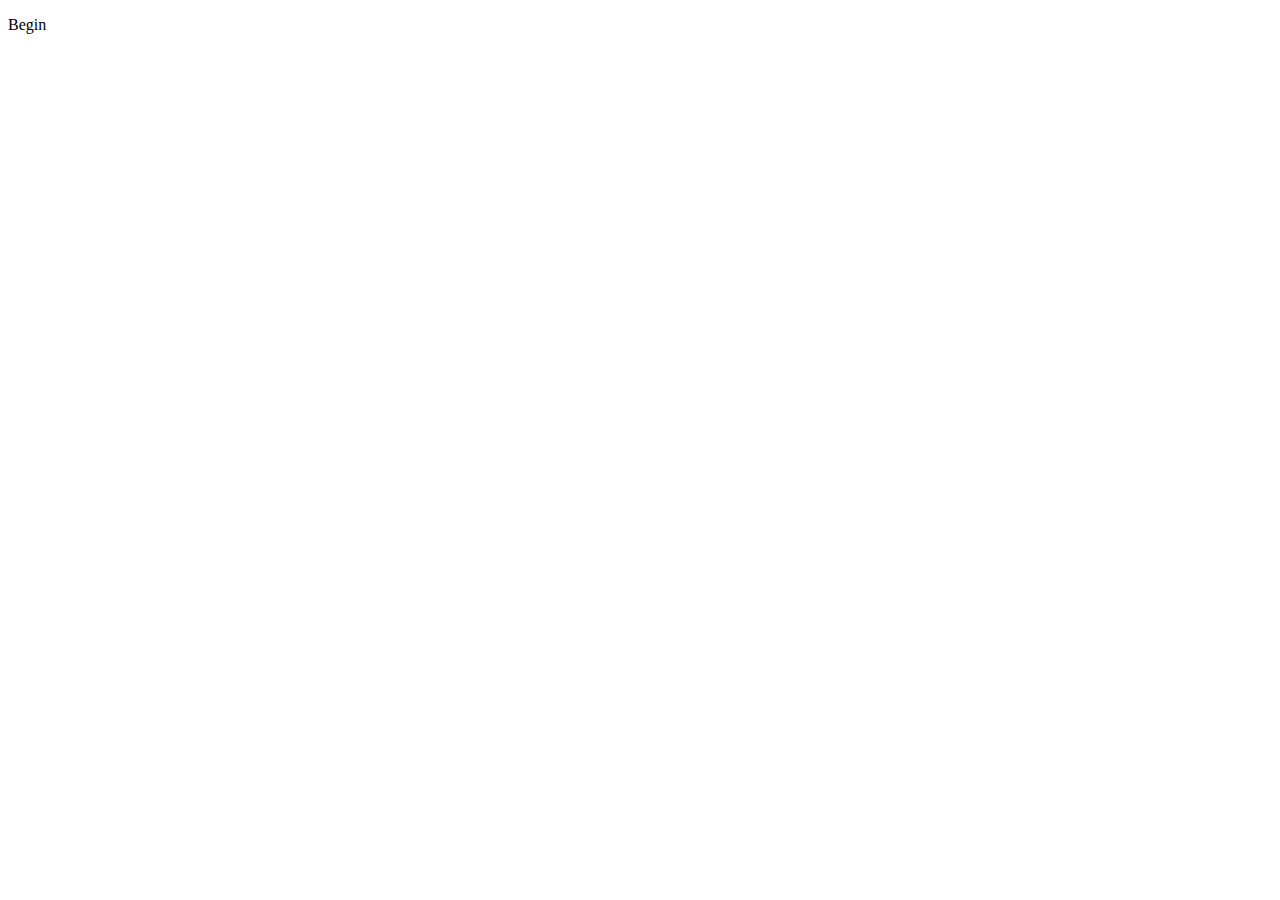
==== index.html @ 40f0aad4 "Create index.html" ====
<!DOCTYPE html>
<html lang="en">
  <head>
    <meta charset="utf-8">
    <title>Jace Gummersall</title>
    <link rel="stylesheet" media="screen" href="style.css">
    <meta name="viewport" content="width=device-width, initial-scale=1.0">
    <meta name="author" content="Jace Gummersall">
  </head>
  <body>
	  <header>
    <p>Begin</p>
	  </header>
	  <footer>
	  </footer>
	  <aside>
	  </aside>
  </body>
</html>
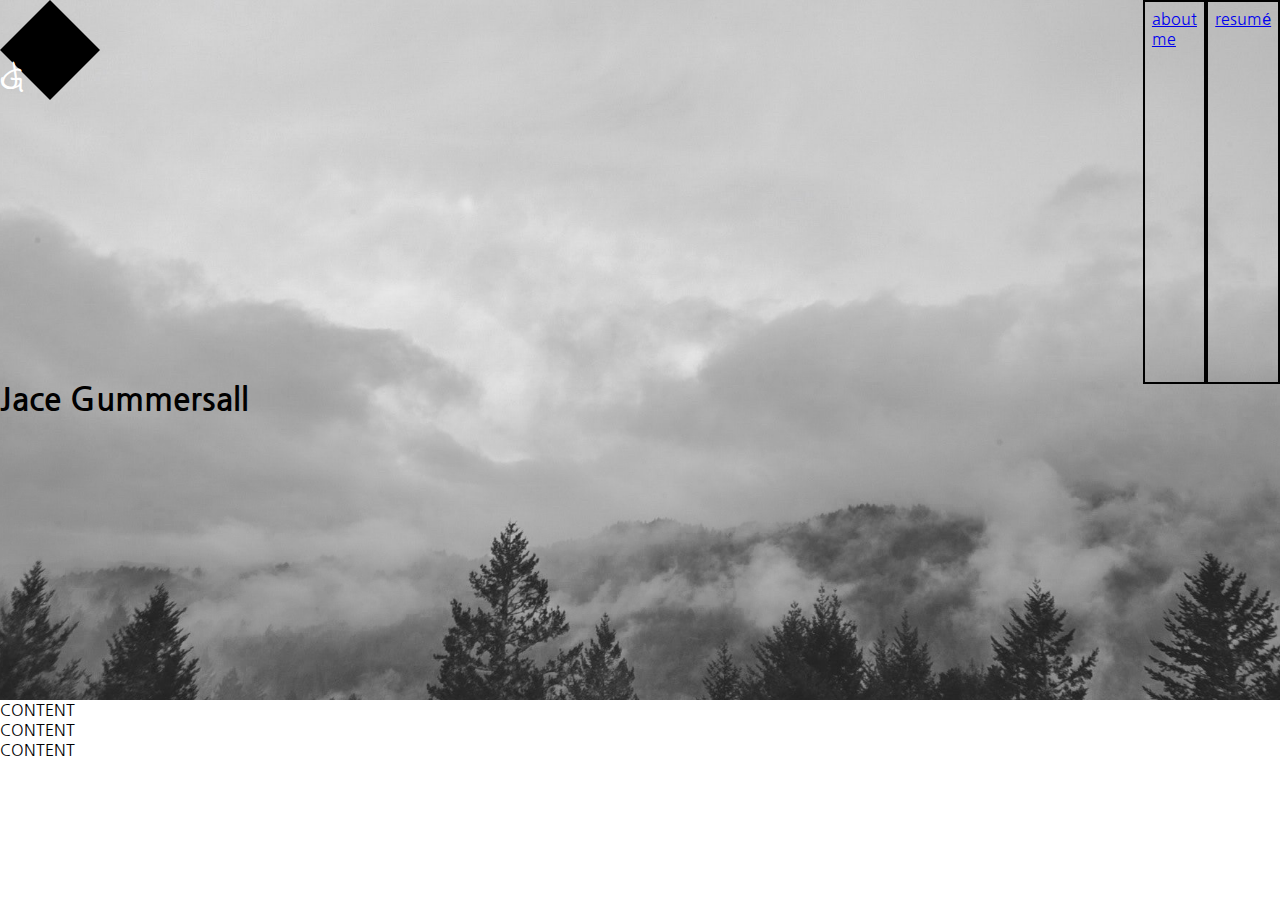
==== commit ce5c86c1: "Add files via upload" ====
--- a/index.html
+++ b/index.html
@@ -1,3 +1,4 @@
+
 <!DOCTYPE html>
 <html lang="en">
   <head>
@@ -8,12 +9,26 @@
     <meta name="author" content="Jace Gummersall">
   </head>
   <body>
-	  <header>
-    <p>Begin</p>
-	  </header>
-	  <footer>
-	  </footer>
-	  <aside>
-	  </aside>
+    <section class="header">
+    <nav>
+      <section class="logo">
+        <p class="letter j">J</p>
+        <p class="letter g">G</p>
+      </section>
+      <ul>
+        <a href="#"><li>about me</li></a>
+        <a href="#"><li>resumé</li></a>
+      </ul>
+    </nav>
+    <section>
+      <h1>Jace Gummersall</h1>
+    </section>
+  </section>
+  
+    <p>CONTENT</p>
+    <p>CONTENT</p>
+    <p>CONTENT</p>
   </body>
+  <footer>
+  </footer>
 </html>
--- a/style.css
+++ b/style.css
@@ -0,0 +1,71 @@
+@import url("https://fonts.googleapis.com/css?family=Indie+Flower|Nanum+Gothic");
+* {
+  margin: 0;
+  padding: 0;
+  box-sizing: border-box; }
+
+html {
+  font-family: 'Nanum Gothic', sans-serif; }
+
+.header {
+  display: flex;
+  flex-flow: wrap;
+  background: url("images/landing-page-bkgrd.jpg") no-repeat center center fixed;
+  -webkit-background-size: cover;
+  -moz-background-size: cover;
+  -o-background-size: cover;
+  background-size: cover;
+  overflow: hidden;
+  color: black;
+  height: 700px;
+  width: 100%; }
+
+nav {
+  display: flex;
+  justify-content: space-between;
+  width: 100%; }
+  nav ul {
+    display: flex;
+    justify-content: space-around;
+    list-style-type: none; }
+    nav ul a {
+      padding: 5%;
+      border: solid 2px black; }
+
+.logo {
+  width: 0;
+  height: 0;
+  border: 50px solid transparent;
+  border-top-color: white;
+  border-bottom-color: black;
+  position: relative;
+  top: -50px;
+  z-index: 0; }
+  .logo:before {
+    content: '';
+    position: absolute;
+    left: -50px;
+    top: 50px;
+    width: 0;
+    height: 0;
+    border: 50px solid transparent;
+    border-top-color: black;
+    z-index: -1; }
+
+.letter {
+  font-size: 2.5em;
+  color: white;
+  z-index: 100;
+  font-family: 'Indie Flower', cursive; }
+
+.j {
+  position: absolute;
+  left: -50px;
+  top: 50px; }
+
+.g {
+  position: absolute;
+  left: -50px;
+  top: 50px; }
+
+/*# sourceMappingURL=style.css.map */
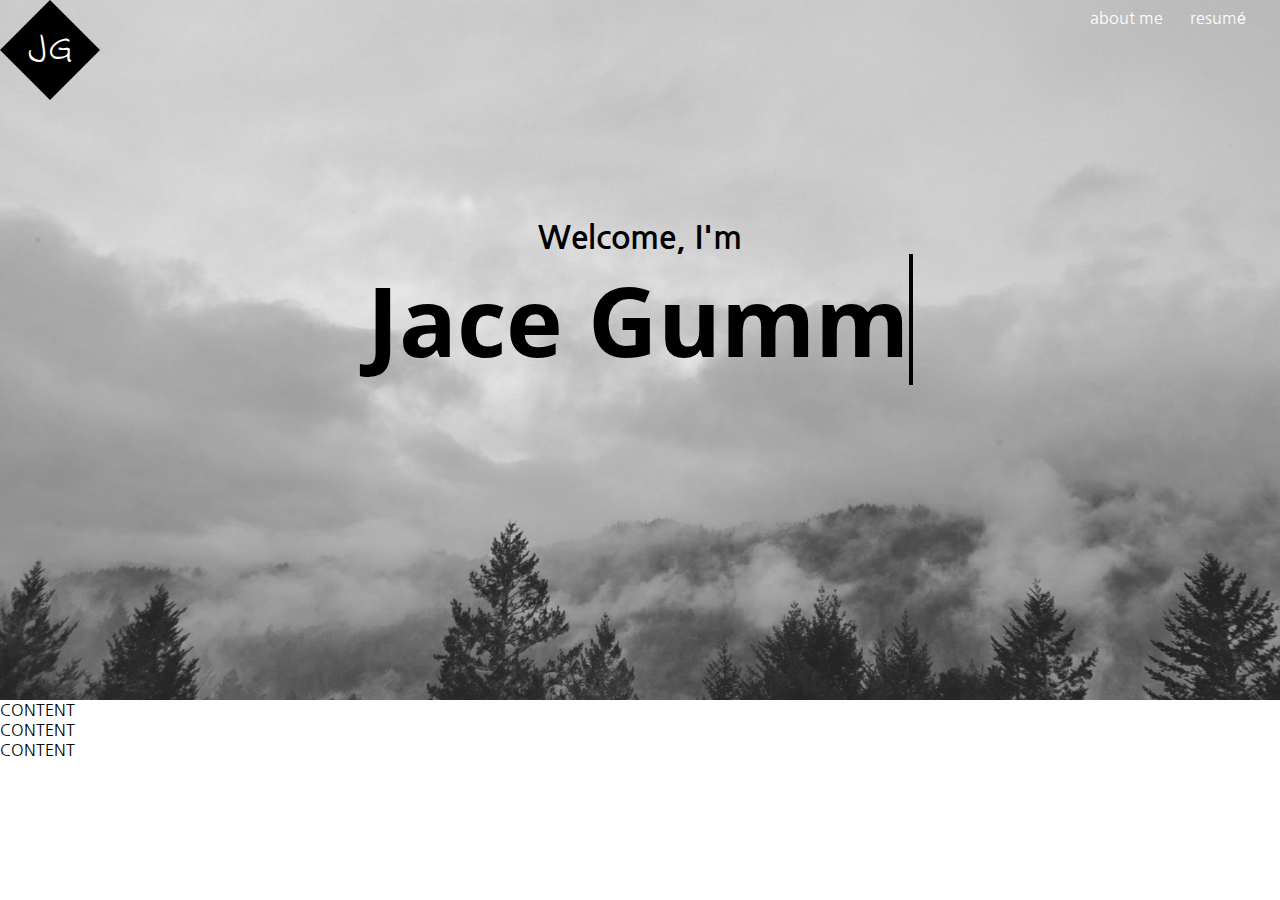
==== commit 0b2ce22c: "Add files via upload" ====
--- a/index.html
+++ b/index.html
@@ -4,6 +4,7 @@
   <head>
     <meta charset="utf-8">
     <title>Jace Gummersall</title>
+    <script type="text/javascript" src="script.js"></script>
     <link rel="stylesheet" media="screen" href="style.css">
     <meta name="viewport" content="width=device-width, initial-scale=1.0">
     <meta name="author" content="Jace Gummersall">
@@ -20,9 +21,11 @@
         <a href="#"><li>resumé</li></a>
       </ul>
     </nav>
-    <section>
+    <section class="name">
+      <h3>Welcome, I'm</h3> 
       <h1>Jace Gummersall</h1>
     </section>
+
   </section>
   
     <p>CONTENT</p>
--- a/style.css
+++ b/style.css
@@ -1,4 +1,4 @@
-@import url("https://fonts.googleapis.com/css?family=Indie+Flower|Nanum+Gothic");
+@import url("https://fonts.googleapis.com/css?family=Indie+Flower|Nanum+Gothic|Open+Sans+Condensed:300");
 * {
   margin: 0;
   padding: 0;
@@ -23,14 +23,18 @@
 nav {
   display: flex;
   justify-content: space-between;
-  width: 100%; }
+  align-items: center;
+  width: 100%;
+  height: 5%; }
   nav ul {
     display: flex;
     justify-content: space-around;
     list-style-type: none; }
     nav ul a {
       padding: 5%;
-      border: solid 2px black; }
+      text-decoration: none;
+      width: 100px;
+      color: white; }
 
 .logo {
   width: 0;
@@ -39,7 +43,7 @@
   border-top-color: white;
   border-bottom-color: black;
   position: relative;
-  top: -50px;
+  top: -50%;
   z-index: 0; }
   .logo:before {
     content: '';
@@ -60,12 +64,41 @@
 
 .j {
   position: absolute;
-  left: -50px;
-  top: 50px; }
+  left: -22px;
+  top: 23px; }
 
 .g {
   position: absolute;
-  left: -50px;
-  top: 50px; }
+  left: -2px;
+  top: 20px; }
+
+.name {
+  display: flex;
+  flex-wrap: wrap;
+  justify-content: center;
+  width: 100%;
+  align-self: flex-start;
+  margin-top: -10%; }
+  .name h3 {
+    display: flex;
+    justify-content: center;
+    width: 100%;
+    align-self: flex-end;
+    font-size: 2em; }
+  .name h1 {
+    display: flex;
+    justify-content: center;
+    width: 100%;
+    align-self: flex-start;
+    font-size: 6em;
+    font-family: 'Open Sans Condensed', sans-serif; }
+
+h1 span {
+  border-right: .05em solid black;
+  animation: caret 1s steps(1) infinite; }
+
+@keyframes caret {
+  50% {
+    border-color: transparent; } }
 
 /*# sourceMappingURL=style.css.map */
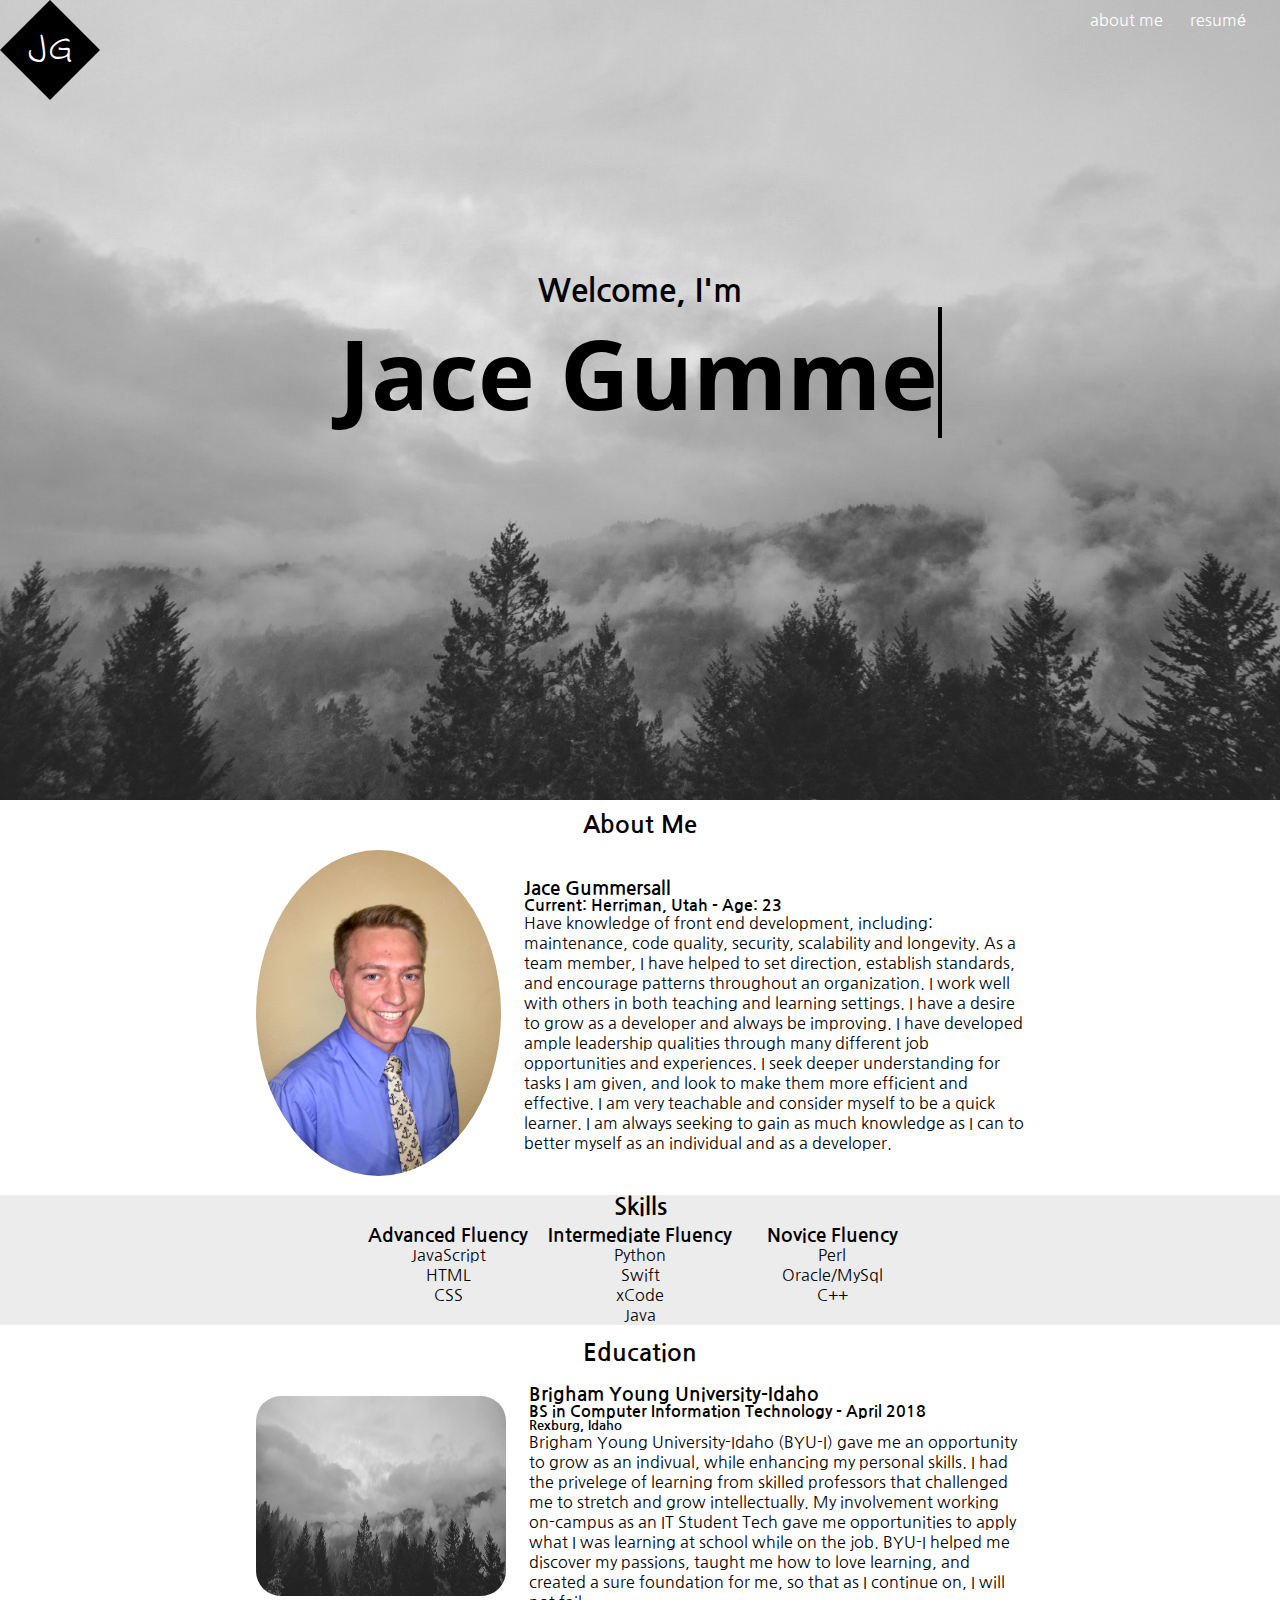
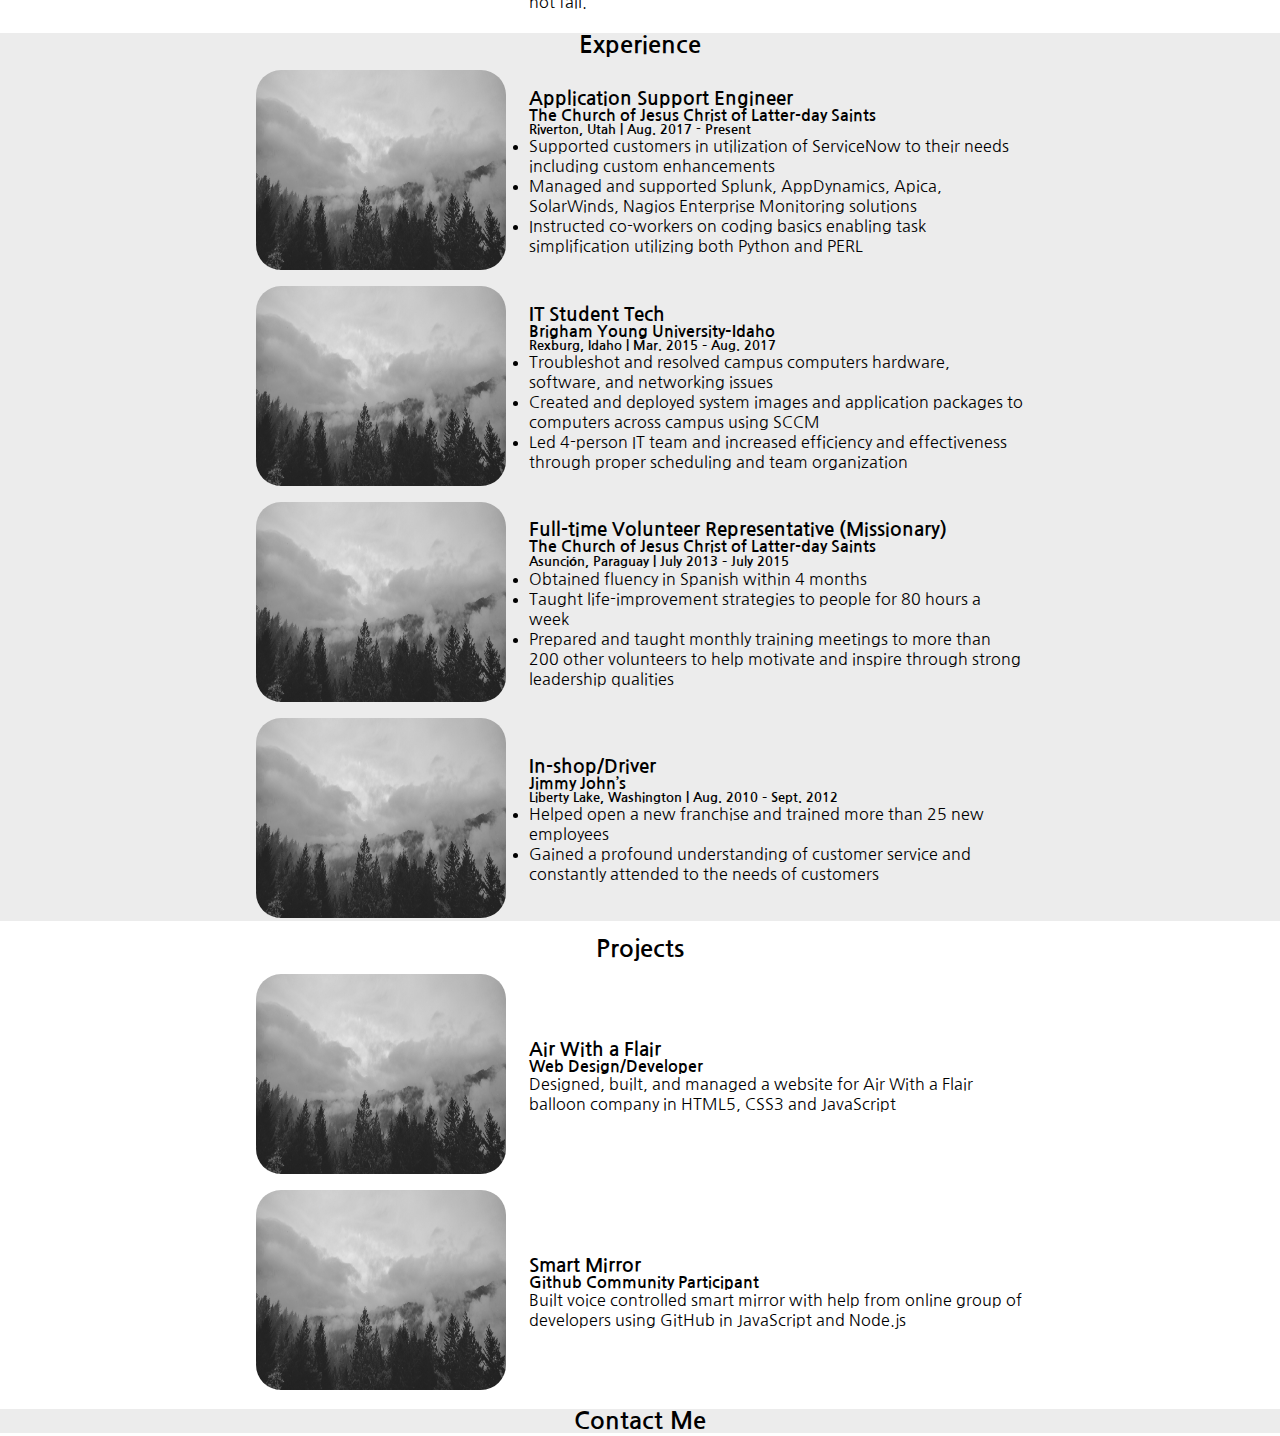
==== commit 2df814ec: "Add files via upload" ====
--- a/index.html
+++ b/index.html
@@ -25,12 +25,136 @@
       <h3>Welcome, I'm</h3> 
       <h1>Jace Gummersall</h1>
     </section>
-
   </section>
-  
-    <p>CONTENT</p>
-    <p>CONTENT</p>
-    <p>CONTENT</p>
+  <section class="body">
+    <section class="about odd">
+      <h2>About Me</h2>
+       <section class="content">
+        <img src="images/self-portrait.jpg" alt="Jace Gummersall" class="self-portrait">
+        <section class="description">
+          <h3>Jace Gummersall</h3>
+          <h4>Current: Herriman, Utah - Age: 23</h4>
+          <p> Have knowledge of front end development, including: maintenance, code quality, security, scalability and longevity. As a team member, I have helped to set direction, establish standards, and encourage patterns throughout an organization. I work well with others in both teaching and learning settings. I have a desire to grow as a developer and always be improving. I have developed ample leadership qualities through many different job opportunities and experiences. I seek deeper understanding for tasks I am given, and look to make them more efficient and effective. I am very teachable and consider myself to be a quick learner. I am always seeking to gain as much knowledge as I can to better myself as an individual and as a developer. </p>
+        </section>
+      </section>
+    </section>
+    <section class="skills even">
+      <h2>Skills</h2>
+      <section class="languages">
+        <ul>
+          <h3>Advanced Fluency</h3>
+          <li>JavaScript</li>
+          <li>HTML</li>
+          <li>CSS</li>
+        </ul>
+        <ul>
+          <h3>Intermediate Fluency</h3>
+          <li>Python</li>
+          <li>Swift</li>
+          <li>xCode</li>
+          <li>Java</li>
+        </ul>
+        <ul>
+          <h3>Novice Fluency</h3>
+          <li>Perl</li>
+          <li>Oracle/MySql</li>
+          <li>C++</li>
+          <li></li>
+          <li></li>
+        </ul>
+      </section>
+    </section>
+    <section class="education odd">
+      <h2>Education</h2>
+      <section class="content">
+        <img src="images/landing-page-bkgrd.jpg" alt="Photo By: Justin Pyper" class="image">
+        <section class="description">
+          <h3>Brigham Young University-Idaho</h3>
+          <h4>BS in Computer Information Technology - April 2018</h4>
+          <h5>Rexburg, Idaho</h5>
+          <p>Brigham Young University-Idaho (BYU-I) gave me an opportunity to grow as an indivual, while enhancing my personal skills. I had the privelege of learning from skilled professors that challenged me to stretch and grow intellectually. My involvement working on-campus as an IT Student Tech gave me opportunities to apply what I was learning at school while on the job. BYU-I helped me discover my passions, taught me how to love learning, and created a sure foundation for me, so that as I continue on, I will not fail.
+          </p>
+        </section>
+      </section>
+    </section>
+    <section class="experience even">
+      <h2>Experience</h2>
+      <section class="content">
+        <img src="images/landing-page-bkgrd.jpg" alt="" class="image">
+        <section class="description">
+          <h3>Application Support Engineer</h3>
+          <h4>The Church of Jesus Christ of Latter-day Saints</h4>
+          <h5>Riverton, Utah | Aug. 2017 - Present</h5>
+          <ul>
+            <li>Supported customers in utilization of ServiceNow to their needs including custom enhancements</li>
+            <li>Managed and supported Splunk, AppDynamics, Apica, SolarWinds, Nagios Enterprise Monitoring solutions</li> 
+            <li>Instructed co-workers on coding basics enabling task simplification utilizing both Python and PERL</li>
+          </ul>
+        </section>
+      </section>
+      <section class="content">
+        <img src="images/landing-page-bkgrd.jpg" alt="" class="image">
+        <section class="description">
+          <h3>IT Student Tech</h3>
+          <h4>Brigham Young University–Idaho</h4>
+          <h5>Rexburg, Idaho | Mar. 2015 – Aug. 2017</h5>
+          <ul>
+            <li>Troubleshot and resolved campus computers hardware, software, and networking issues </li>
+            <li>Created and deployed system images and application packages to computers across campus using SCCM</li> 
+            <li>Led 4-person IT team and increased efficiency and effectiveness through proper scheduling and team organization</li>
+          </ul>
+        </section>
+      </section>
+      <section class="content">
+        <img src="images/landing-page-bkgrd.jpg" alt="" class="image">
+        <section class="description">
+          <h3>Full-time Volunteer Representative (Missionary)</h3>
+          <h4>The Church of Jesus Christ of Latter-day Saints</h4>
+          <h5>Asunción, Paraguay | July 2013 – July 2015</h5>
+          <ul>
+            <li>Obtained fluency in Spanish within 4 months</li>
+            <li>Taught life-improvement strategies to people for 80 hours a week</li> 
+            <li>Prepared and taught monthly training meetings to more than 200 other volunteers to help motivate and inspire through strong leadership qualities</li>
+          </ul>
+        </section>
+      </section>
+      <section class="content">
+        <img src="images/landing-page-bkgrd.jpg" alt="" class="image">
+        <section class="description">
+          <h3>In-shop/Driver</h3>
+          <h4>Jimmy John’s</h4>
+          <h5>Liberty Lake, Washington | Aug. 2010 – Sept. 2012</h5>
+          <ul>
+            <li>Helped open a new franchise and trained more than 25 new employees</li>
+            <li>Gained a profound understanding of customer service and constantly attended to the needs of customers</li>
+          </ul>
+        </section>
+      </section>
+    </section>
+    <section class="projects odd">
+      <h2>Projects</h2>
+       <section class="content">
+        <img src="images/landing-page-bkgrd.jpg" alt="Photo By: Justin Pyper" class="image">
+        <section class="description">
+          <h3>Air With a Flair</h3>
+          <h4>Web Design/Developer</h4>
+          <p>Designed, built, and managed a website for Air With a Flair balloon company in HTML5, CSS3 and JavaScript</p>
+        </section>
+      </section>
+      <section class="content">
+        <img src="images/landing-page-bkgrd.jpg" alt="Photo By: Justin Pyper" class="image">
+        <section class="description">
+          <h3>Smart Mirror</h3>
+          <h4>Github Community Participant</h4>
+          <p>Built voice controlled smart mirror with help from online group of developers using GitHub in JavaScript and Node.js</p>
+        </section>
+      </section>
+    </section>
+    <section class="contact even">
+      <h2>Contact Me</h2>
+      <p></p>
+    </section>
+  </section>
   </body>
   <footer>
   </footer>
--- a/style.css
+++ b/style.css
@@ -1,8 +1,10 @@
 @import url("https://fonts.googleapis.com/css?family=Indie+Flower|Nanum+Gothic|Open+Sans+Condensed:300");
+@keyframes caret {
+  50% {
+    border-color: transparent; } }
 * {
   margin: 0;
-  padding: 0;
-  box-sizing: border-box; }
+  padding: 0; }
 
 html {
   font-family: 'Nanum Gothic', sans-serif; }
@@ -17,7 +19,7 @@
   background-size: cover;
   overflow: hidden;
   color: black;
-  height: 700px;
+  height: 800px;
   width: 100%; }
 
 nav {
@@ -97,8 +99,49 @@
   border-right: .05em solid black;
   animation: caret 1s steps(1) infinite; }
 
-@keyframes caret {
-  50% {
-    border-color: transparent; } }
+.body {
+  display: flex;
+  flex-flow: column wrap;
+  justify-content: center;
+  width: 100%; }
+  .body section {
+    display: flex;
+    flex-flow: column wrap;
+    justify-content: center;
+    margin: 1% 0 .25% 0;
+    width: 100%; }
+    .body section h2 {
+      align-self: center; }
+    .body section .languages {
+      display: flex;
+      flex-flow: row nowrap;
+      width: 100%;
+      margin: .5% 0 0 0; }
+      .body section .languages ul {
+        list-style-type: none;
+        width: 15%;
+        text-align: center; }
+    .body section .content {
+      width: 60%;
+      display: flex;
+      flex-flow: row nowrap;
+      justify-content: space-between;
+      align-self: center; }
+  .body .even {
+    background-color: #ececec; }
+
+.image {
+  height: 200px;
+  width: 250px;
+  border-radius: 25px;
+  margin-right: 3%;
+  align-self: center; }
+
+.self-portrait {
+  height: 326.4px;
+  width: 244.8px;
+  border-radius: 50%;
+  margin-right: 3%;
+  align-self: center; }
 
 /*# sourceMappingURL=style.css.map */
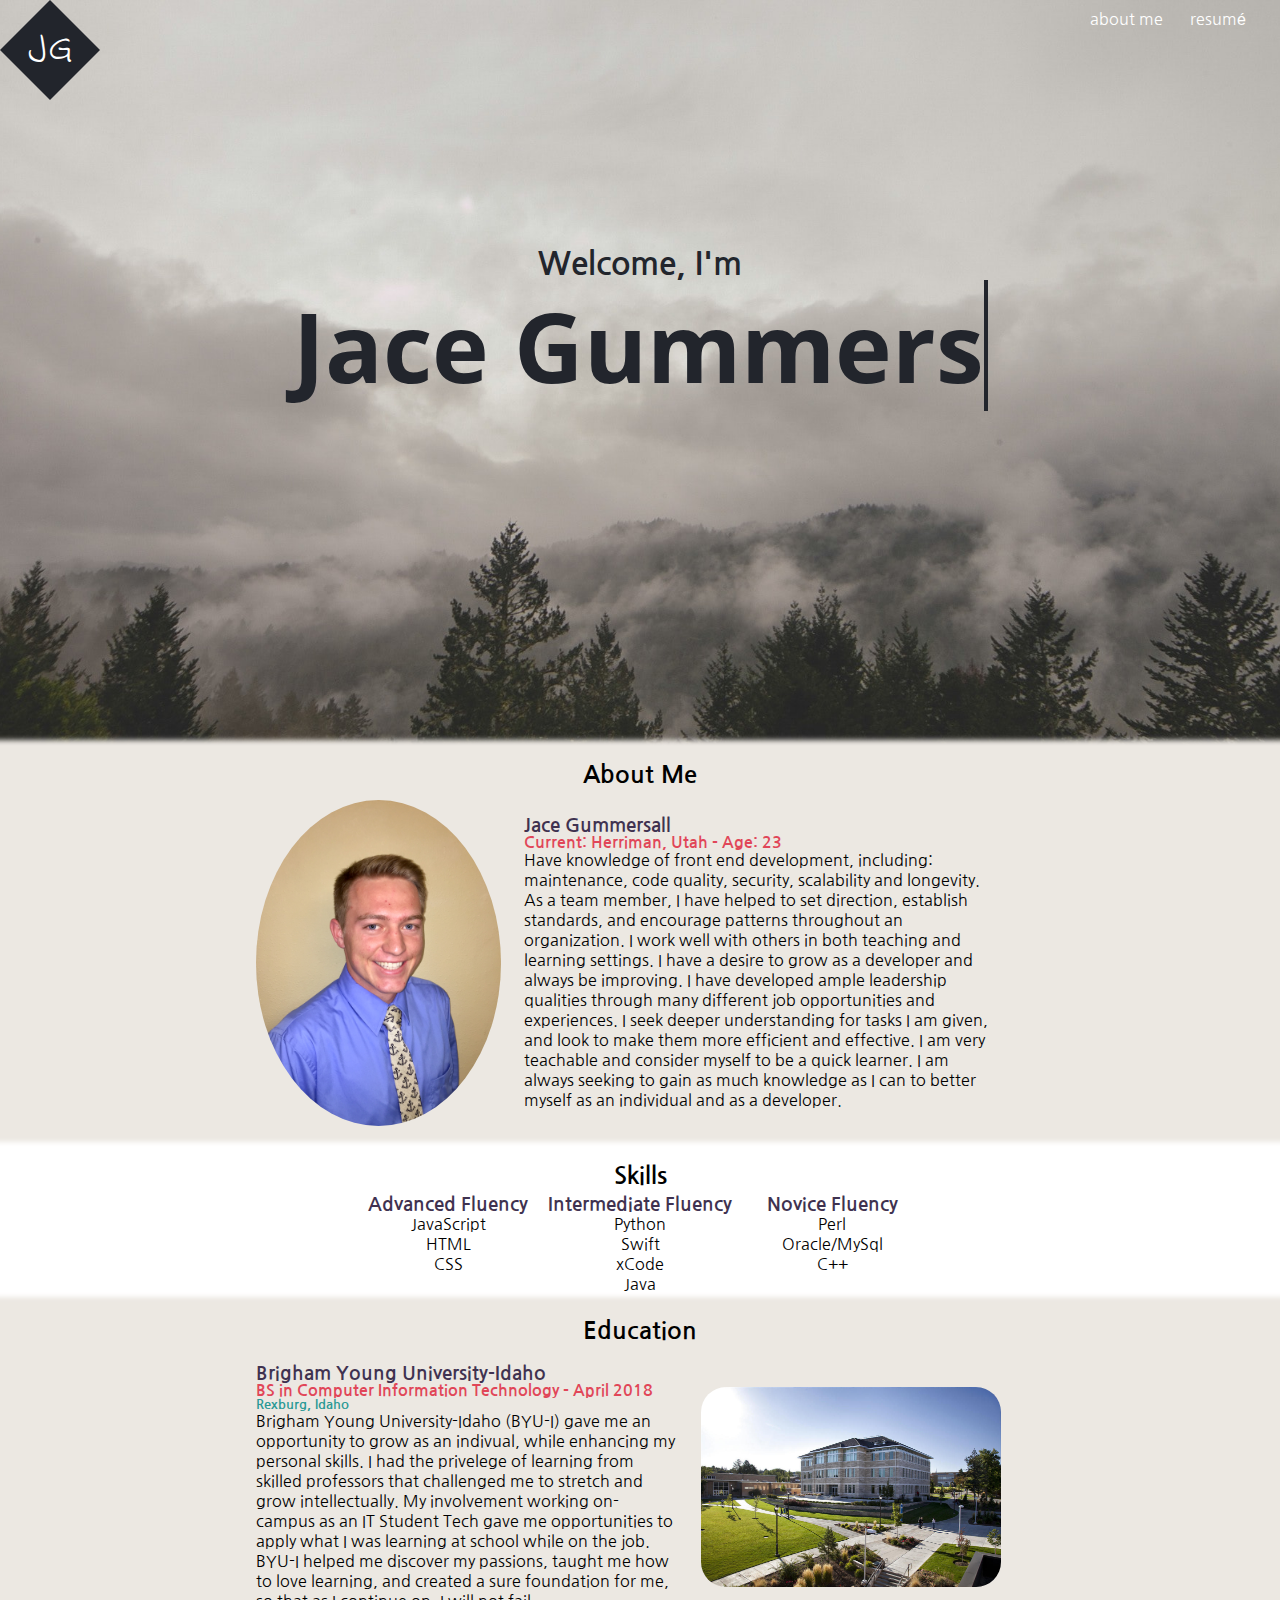
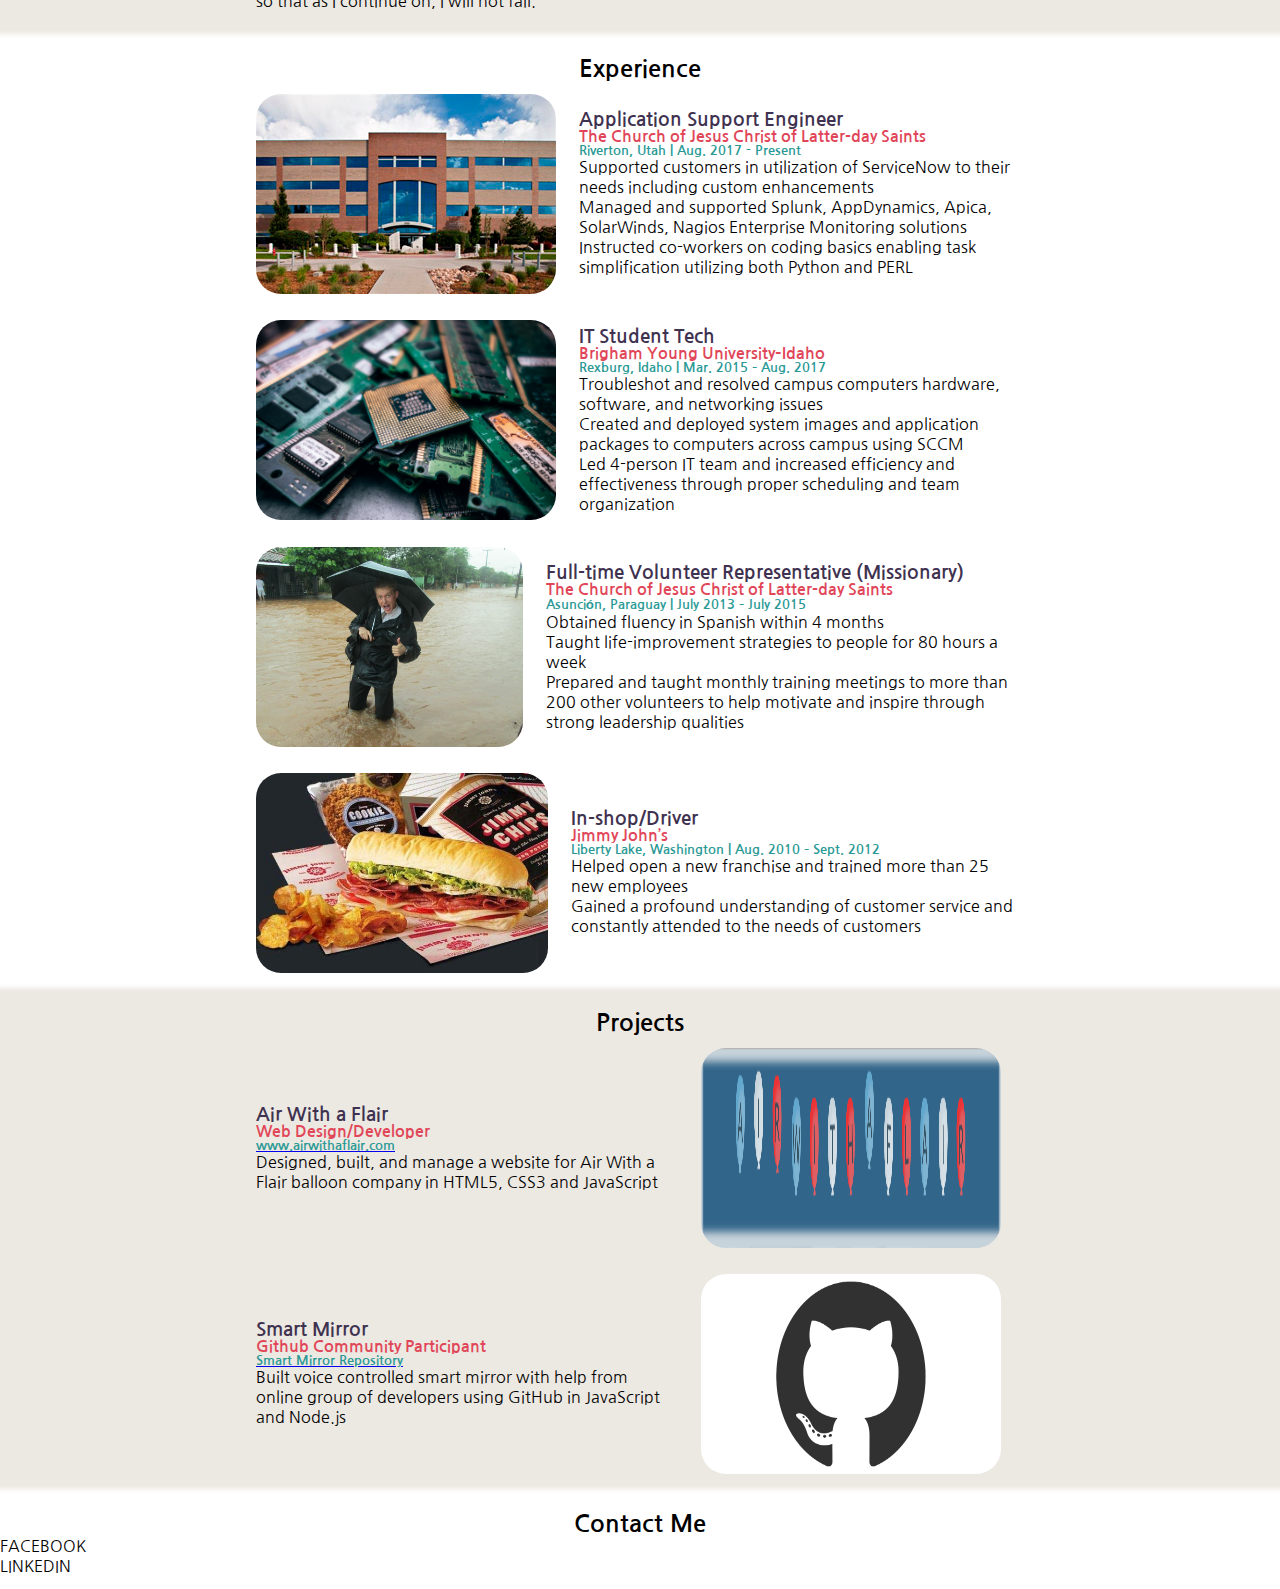
==== commit 9309d14c: "Add files via upload" ====
--- a/index.html
+++ b/index.html
@@ -67,7 +67,6 @@
     <section class="education odd">
       <h2>Education</h2>
       <section class="content">
-        <img src="images/landing-page-bkgrd.jpg" alt="Photo By: Justin Pyper" class="image">
         <section class="description">
           <h3>Brigham Young University-Idaho</h3>
           <h4>BS in Computer Information Technology - April 2018</h4>
@@ -75,12 +74,13 @@
           <p>Brigham Young University-Idaho (BYU-I) gave me an opportunity to grow as an indivual, while enhancing my personal skills. I had the privelege of learning from skilled professors that challenged me to stretch and grow intellectually. My involvement working on-campus as an IT Student Tech gave me opportunities to apply what I was learning at school while on the job. BYU-I helped me discover my passions, taught me how to love learning, and created a sure foundation for me, so that as I continue on, I will not fail.
           </p>
         </section>
+        <img src="images/byu-i.jpg" alt="Photo By: Justin Pyper" class="image">
       </section>
     </section>
     <section class="experience even">
       <h2>Experience</h2>
       <section class="content">
-        <img src="images/landing-page-bkgrd.jpg" alt="" class="image">
+        <img src="images/apps-support.jpg" alt="" class="image">
         <section class="description">
           <h3>Application Support Engineer</h3>
           <h4>The Church of Jesus Christ of Latter-day Saints</h4>
@@ -93,7 +93,7 @@
         </section>
       </section>
       <section class="content">
-        <img src="images/landing-page-bkgrd.jpg" alt="" class="image">
+        <img src="images/student-tech.jpg" alt="" class="image">
         <section class="description">
           <h3>IT Student Tech</h3>
           <h4>Brigham Young University–Idaho</h4>
@@ -106,7 +106,7 @@
         </section>
       </section>
       <section class="content">
-        <img src="images/landing-page-bkgrd.jpg" alt="" class="image">
+        <img src="images/mission.jpg" alt="" class="image">
         <section class="description">
           <h3>Full-time Volunteer Representative (Missionary)</h3>
           <h4>The Church of Jesus Christ of Latter-day Saints</h4>
@@ -119,7 +119,7 @@
         </section>
       </section>
       <section class="content">
-        <img src="images/landing-page-bkgrd.jpg" alt="" class="image">
+        <img src="images/jimmy-johns.jpg" alt="" class="image">
         <section class="description">
           <h3>In-shop/Driver</h3>
           <h4>Jimmy John’s</h4>
@@ -134,25 +134,28 @@
     <section class="projects odd">
       <h2>Projects</h2>
        <section class="content">
-        <img src="images/landing-page-bkgrd.jpg" alt="Photo By: Justin Pyper" class="image">
         <section class="description">
           <h3>Air With a Flair</h3>
           <h4>Web Design/Developer</h4>
-          <p>Designed, built, and managed a website for Air With a Flair balloon company in HTML5, CSS3 and JavaScript</p>
+          <a href="http://www.airwithaflair.com" target="_blank"><h5>www.airwithaflair.com</h5></a>
+          <p>Designed, built, and manage a website for Air With a Flair balloon company in HTML5, CSS3 and JavaScript</p>
         </section>
+        <img src="images/air-with-a-flair.png" alt="" class="image">
       </section>
       <section class="content">
-        <img src="images/landing-page-bkgrd.jpg" alt="Photo By: Justin Pyper" class="image">
         <section class="description">
           <h3>Smart Mirror</h3>
           <h4>Github Community Participant</h4>
+          <a href="https://github.com/evancohen/smart-mirror" target="_blank"><h5>Smart Mirror Repository</h5></a>
           <p>Built voice controlled smart mirror with help from online group of developers using GitHub in JavaScript and Node.js</p>
         </section>
+        <img src="images/git-hub.png" alt="" class="image">
       </section>
     </section>
     <section class="contact even">
       <h2>Contact Me</h2>
-      <p></p>
+      <p>FACEBOOK</p>
+      <p>LINKEDIN</p>
     </section>
   </section>
   </body>
--- a/style.css
+++ b/style.css
@@ -12,14 +12,14 @@
 .header {
   display: flex;
   flex-flow: wrap;
-  background: url("images/landing-page-bkgrd.jpg") no-repeat center center fixed;
+  background: url("images/landing-page-bkgrd-o.jpg") no-repeat center center fixed;
   -webkit-background-size: cover;
   -moz-background-size: cover;
   -o-background-size: cover;
   background-size: cover;
   overflow: hidden;
-  color: black;
-  height: 800px;
+  color: #22252c;
+  height: 750px;
   width: 100%; }
 
 nav {
@@ -43,7 +43,7 @@
   height: 0;
   border: 50px solid transparent;
   border-top-color: white;
-  border-bottom-color: black;
+  border-bottom-color: #22252c;
   position: relative;
   top: -50%;
   z-index: 0; }
@@ -55,7 +55,7 @@
     width: 0;
     height: 0;
     border: 50px solid transparent;
-    border-top-color: black;
+    border-top-color: #22252c;
     z-index: -1; }
 
 .letter {
@@ -96,7 +96,7 @@
     font-family: 'Open Sans Condensed', sans-serif; }
 
 h1 span {
-  border-right: .05em solid black;
+  border-right: 0.05em solid #22252c;
   animation: caret 1s steps(1) infinite; }
 
 .body {
@@ -108,15 +108,26 @@
     display: flex;
     flex-flow: column wrap;
     justify-content: center;
-    margin: 1% 0 .25% 0;
+    padding: 1% 0 1% 0;
     width: 100%; }
     .body section h2 {
       align-self: center; }
+    .body section h3 {
+      color: #3f3250; }
+    .body section h4 {
+      color: #e14658; }
+    .body section h5 {
+      color: #2a9995; }
+    .body section ul {
+      list-style-type: none; }
+      .body section ul a {
+        text-decoration: none;
+        color: #2a9995; }
     .body section .languages {
       display: flex;
       flex-flow: row nowrap;
       width: 100%;
-      margin: .5% 0 0 0; }
+      padding: .5% 0 0 0; }
       .body section .languages ul {
         list-style-type: none;
         width: 15%;
@@ -128,11 +139,17 @@
       justify-content: space-between;
       align-self: center; }
   .body .even {
-    background-color: #ececec; }
+    background-color: white;
+    box-shadow: 0 0 5px 10px white; }
+  .body .odd {
+    background-color: #ece8e2;
+    box-shadow: 0 0 5px 10px #ece8e2; }
+    .body .odd .content .description {
+      margin-right: 3%; }
 
 .image {
   height: 200px;
-  width: 250px;
+  width: 300px;
   border-radius: 25px;
   margin-right: 3%;
   align-self: center; }
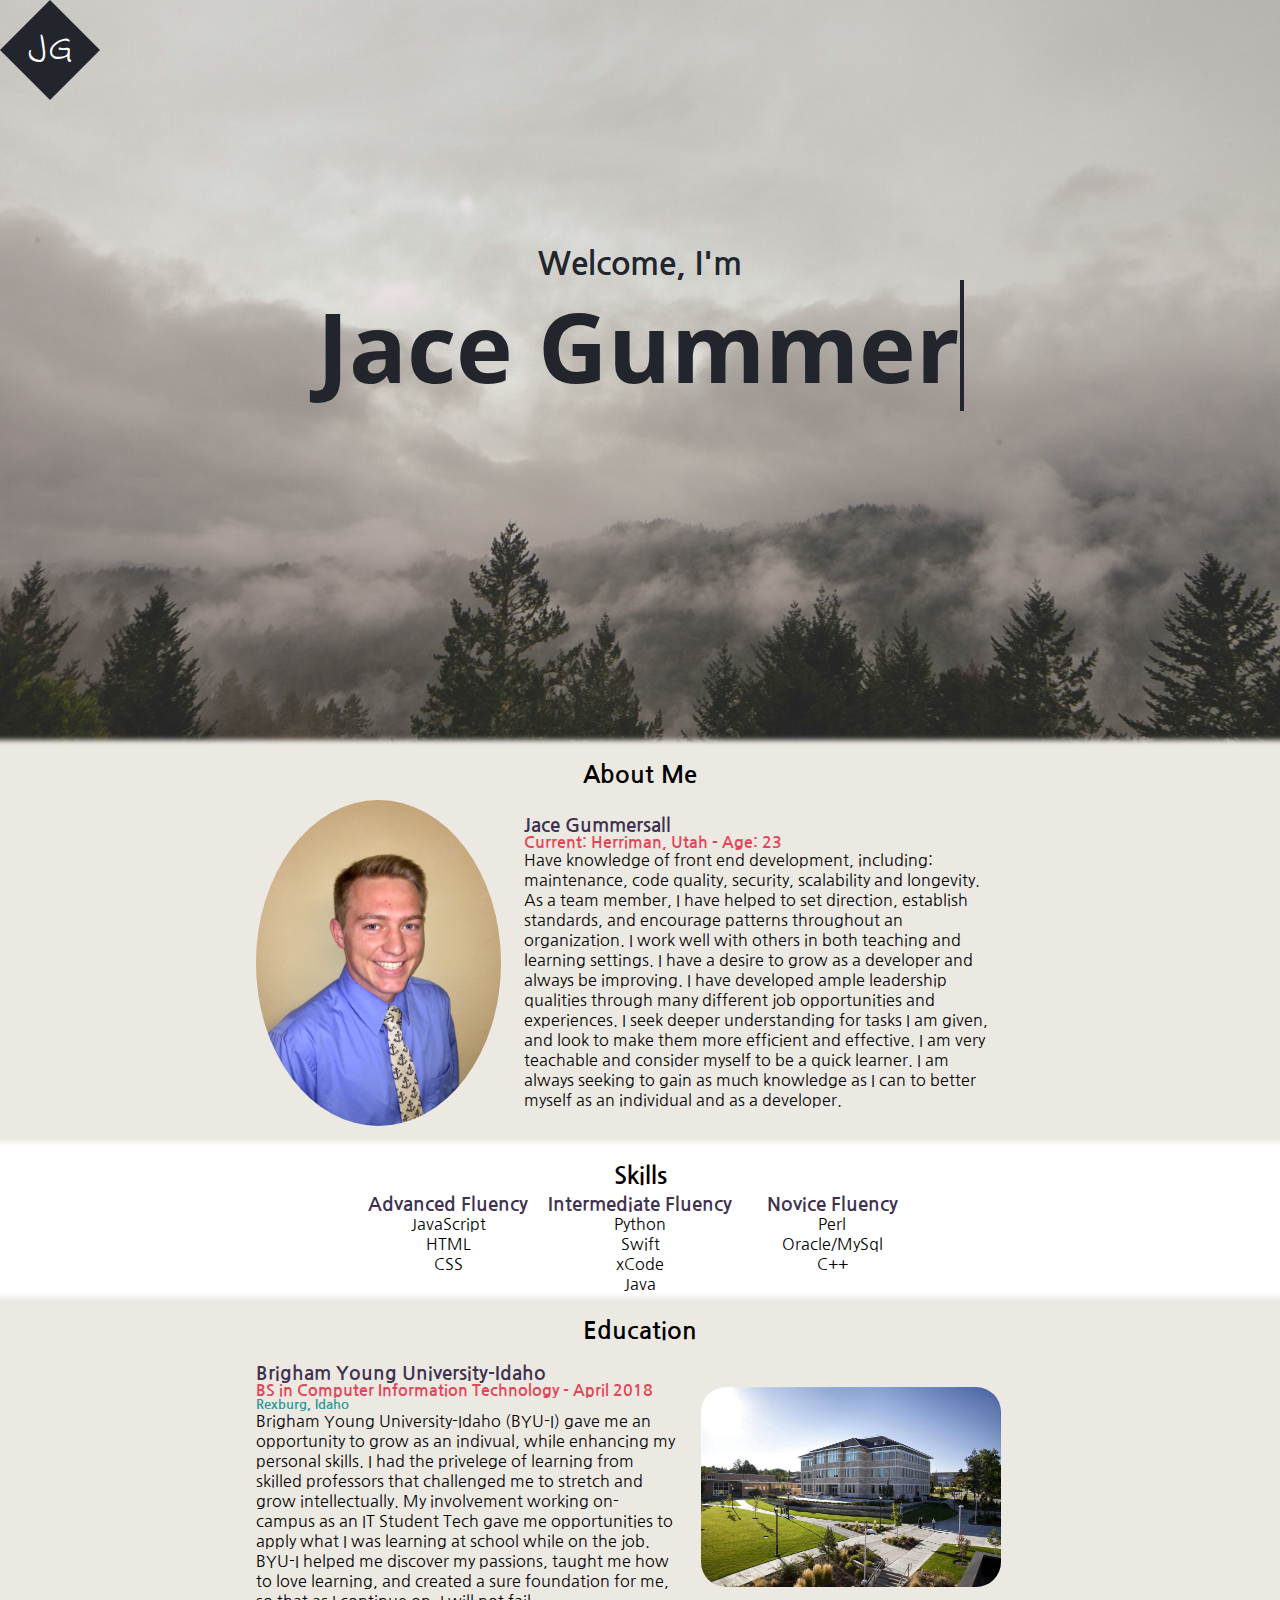
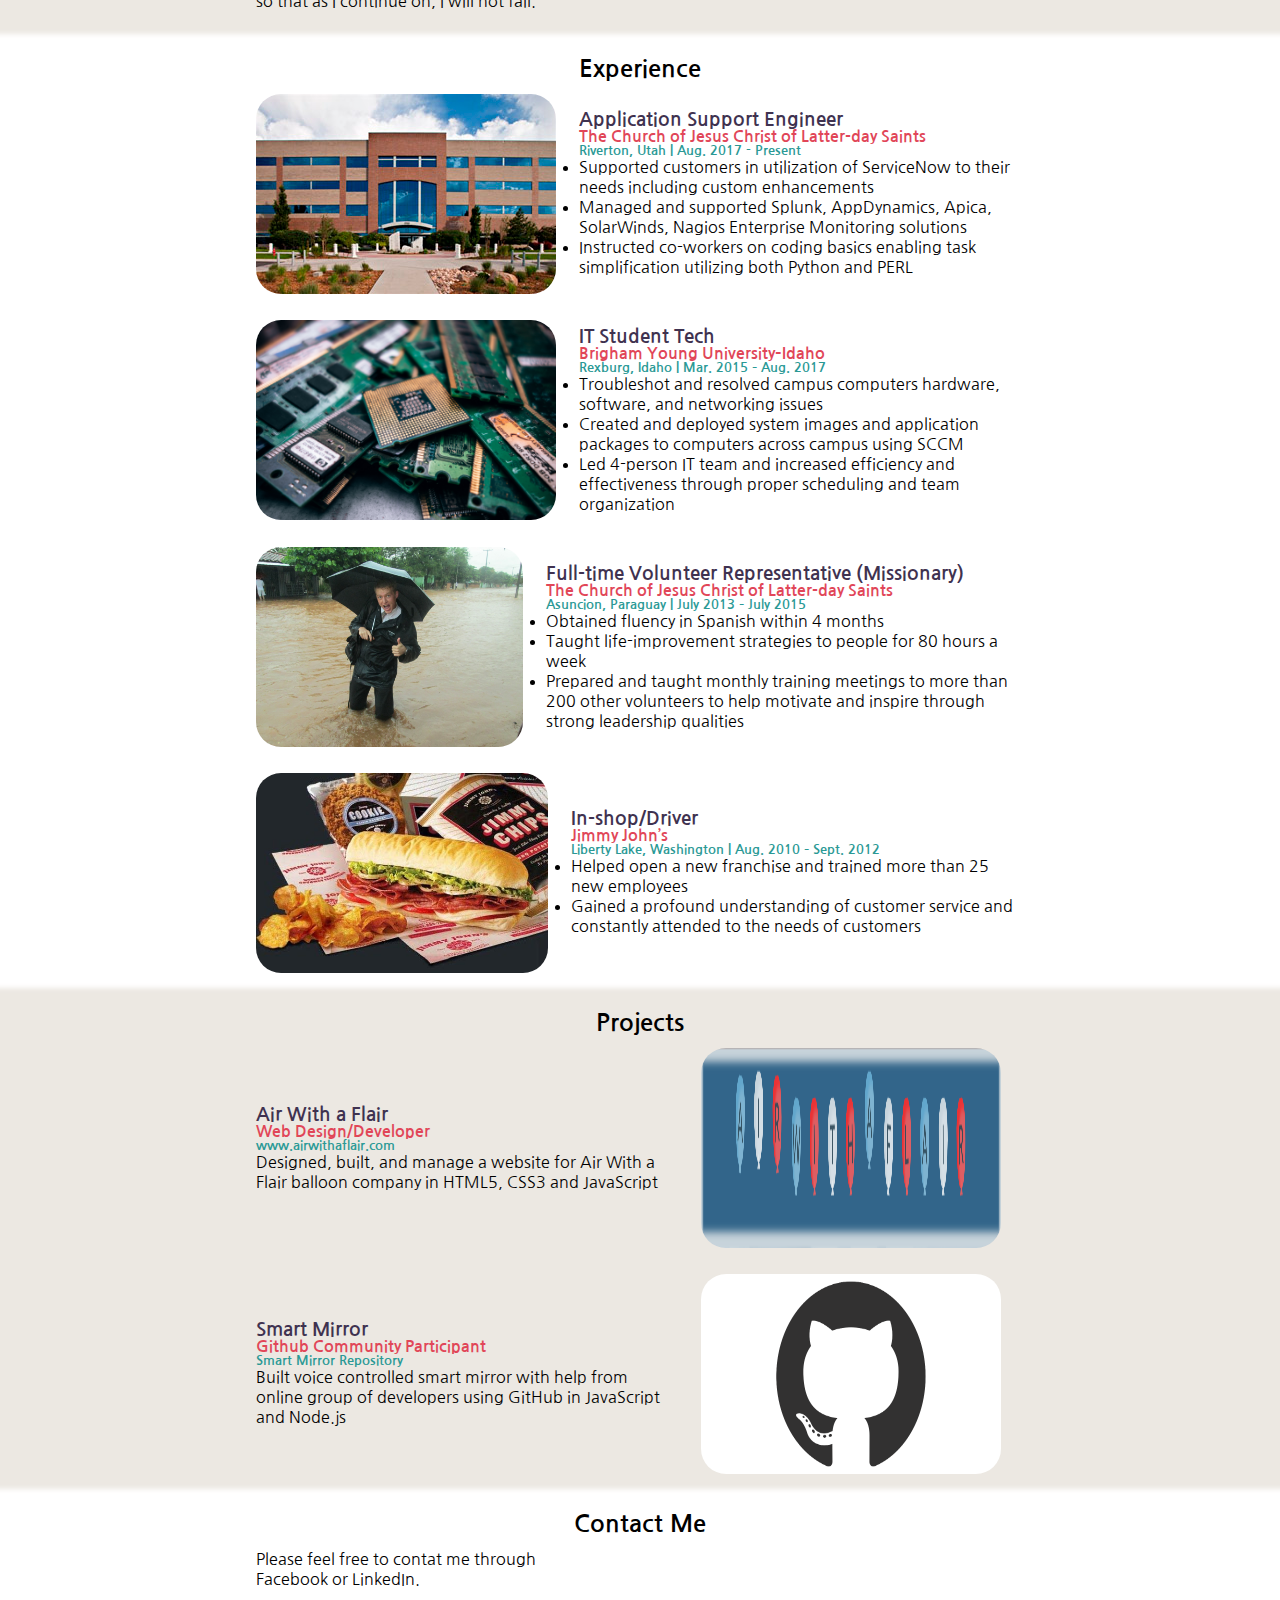
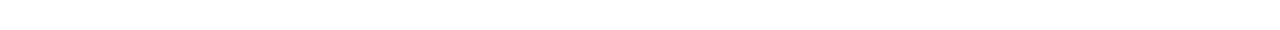
==== commit 1fff8eec: "Update index.html" ====
--- a/index.html
+++ b/index.html
@@ -8,6 +8,7 @@
     <link rel="stylesheet" media="screen" href="style.css">
     <meta name="viewport" content="width=device-width, initial-scale=1.0">
     <meta name="author" content="Jace Gummersall">
+    <link rel="shortcut icon" href="images/favicon.ico"/>
   </head>
   <body>
     <section class="header">
@@ -16,10 +17,10 @@
         <p class="letter j">J</p>
         <p class="letter g">G</p>
       </section>
-      <ul>
+<!--       <ul>
         <a href="#"><li>about me</li></a>
         <a href="#"><li>resumé</li></a>
-      </ul>
+      </ul> -->
     </nav>
     <section class="name">
       <h3>Welcome, I'm</h3> 
@@ -110,7 +111,7 @@
         <section class="description">
           <h3>Full-time Volunteer Representative (Missionary)</h3>
           <h4>The Church of Jesus Christ of Latter-day Saints</h4>
-          <h5>Asunción, Paraguay | July 2013 – July 2015</h5>
+          <h5>Asuncion, Paraguay | July 2013 – July 2015</h5>
           <ul>
             <li>Obtained fluency in Spanish within 4 months</li>
             <li>Taught life-improvement strategies to people for 80 hours a week</li> 
@@ -154,8 +155,13 @@
     </section>
     <section class="contact even">
       <h2>Contact Me</h2>
-      <p>FACEBOOK</p>
-      <p>LINKEDIN</p>
+      <section class="content">
+        <p>Please feel free to contat me through Facebook or LinkedIn.</p>
+        <section class="icons">
+          <a href="https://www.facebook.com/jace.gummersall" target="_blank"><img src="images/facebook.svg" alt="" class="icon"></a>
+          <a href="https://www.linkedin.com/in/jacegummersall" target="_blank"><img src="images/linked-in.svg" alt="" class="icon"></a>
+        </section>
+      </section>
     </section>
   </section>
   </body>
--- a/style.css
+++ b/style.css
@@ -118,11 +118,9 @@
       color: #e14658; }
     .body section h5 {
       color: #2a9995; }
-    .body section ul {
-      list-style-type: none; }
-      .body section ul a {
-        text-decoration: none;
-        color: #2a9995; }
+    .body section a {
+      text-decoration: none;
+      color: #2a9995; }
     .body section .languages {
       display: flex;
       flex-flow: row nowrap;
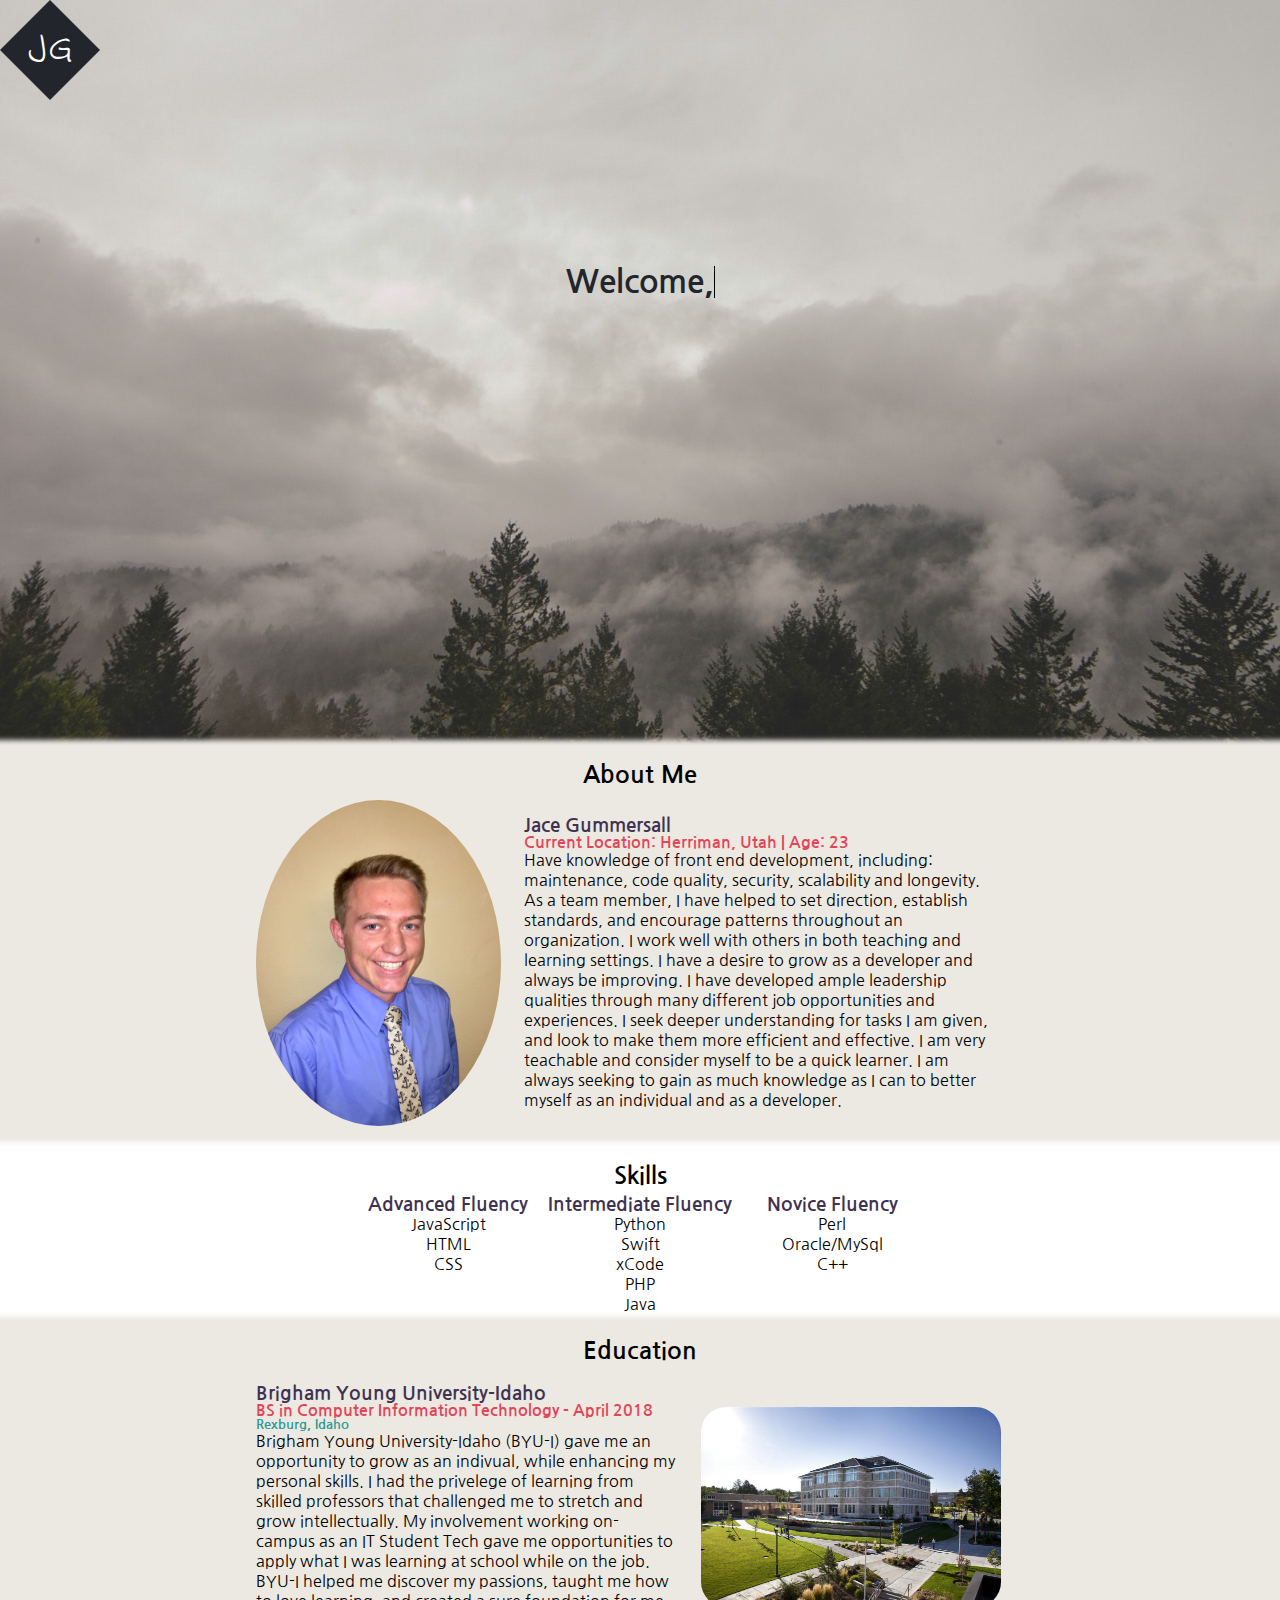
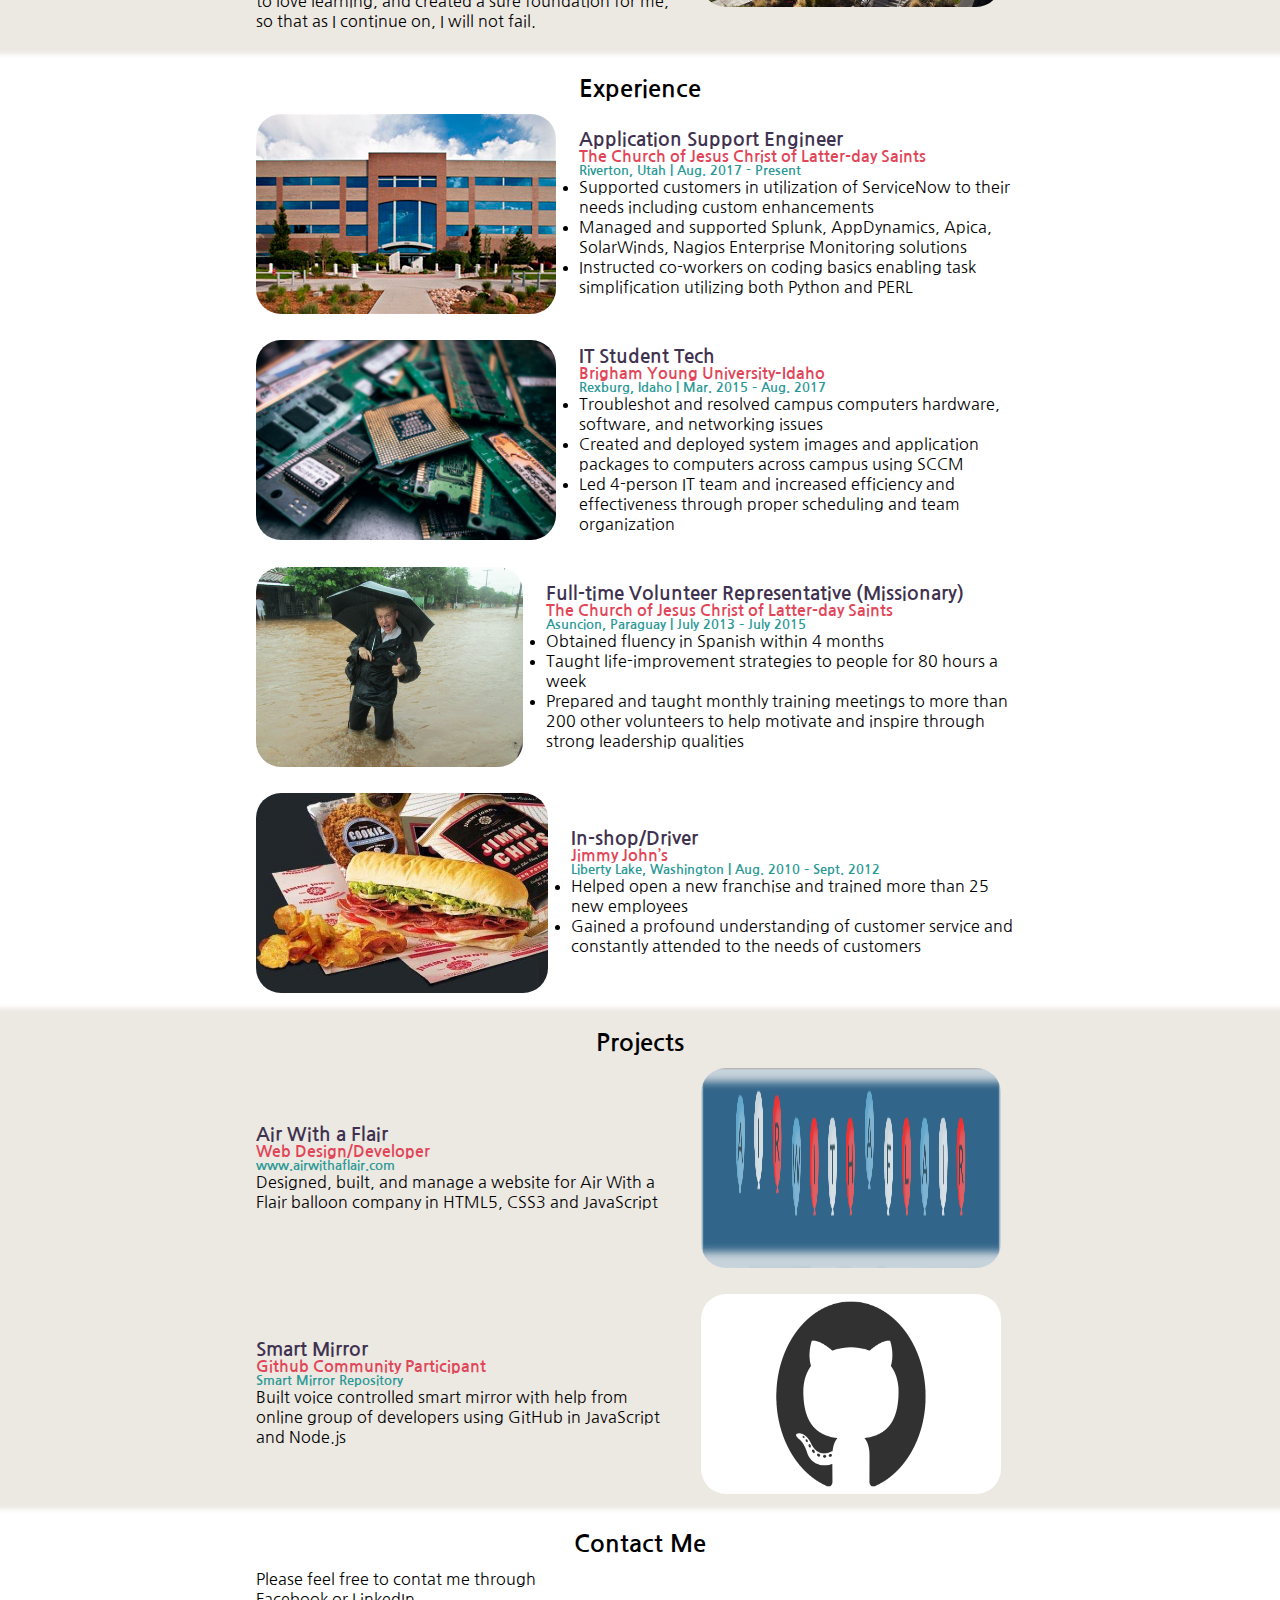
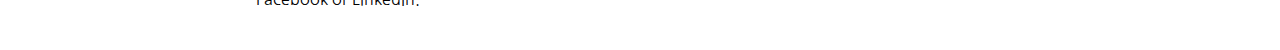
==== commit edfd8bae: "Add files via upload" ====
--- a/index.html
+++ b/index.html
@@ -23,8 +23,8 @@
       </ul> -->
     </nav>
     <section class="name">
-      <h3>Welcome, I'm</h3> 
-      <h1>Jace Gummersall</h1>
+      <h3 id="type-intro1"></h3> 
+      <h1 id="type-intro2"></h1>
     </section>
   </section>
   <section class="body">
@@ -34,7 +34,7 @@
         <img src="images/self-portrait.jpg" alt="Jace Gummersall" class="self-portrait">
         <section class="description">
           <h3>Jace Gummersall</h3>
-          <h4>Current: Herriman, Utah - Age: 23</h4>
+          <h4>Current Location: Herriman, Utah  |  Age: 23</h4>
           <p> Have knowledge of front end development, including: maintenance, code quality, security, scalability and longevity. As a team member, I have helped to set direction, establish standards, and encourage patterns throughout an organization. I work well with others in both teaching and learning settings. I have a desire to grow as a developer and always be improving. I have developed ample leadership qualities through many different job opportunities and experiences. I seek deeper understanding for tasks I am given, and look to make them more efficient and effective. I am very teachable and consider myself to be a quick learner. I am always seeking to gain as much knowledge as I can to better myself as an individual and as a developer. </p>
         </section>
       </section>
@@ -53,6 +53,7 @@
           <li>Python</li>
           <li>Swift</li>
           <li>xCode</li>
+          <li>PHP</li>
           <li>Java</li>
         </ul>
         <ul>
@@ -85,7 +86,7 @@
         <section class="description">
           <h3>Application Support Engineer</h3>
           <h4>The Church of Jesus Christ of Latter-day Saints</h4>
-          <h5>Riverton, Utah | Aug. 2017 - Present</h5>
+          <h5>Riverton, Utah  |  Aug. 2017 - Present</h5>
           <ul>
             <li>Supported customers in utilization of ServiceNow to their needs including custom enhancements</li>
             <li>Managed and supported Splunk, AppDynamics, Apica, SolarWinds, Nagios Enterprise Monitoring solutions</li> 
@@ -98,7 +99,7 @@
         <section class="description">
           <h3>IT Student Tech</h3>
           <h4>Brigham Young University–Idaho</h4>
-          <h5>Rexburg, Idaho | Mar. 2015 – Aug. 2017</h5>
+          <h5>Rexburg, Idaho  |  Mar. 2015 – Aug. 2017</h5>
           <ul>
             <li>Troubleshot and resolved campus computers hardware, software, and networking issues </li>
             <li>Created and deployed system images and application packages to computers across campus using SCCM</li> 
@@ -111,7 +112,7 @@
         <section class="description">
           <h3>Full-time Volunteer Representative (Missionary)</h3>
           <h4>The Church of Jesus Christ of Latter-day Saints</h4>
-          <h5>Asuncion, Paraguay | July 2013 – July 2015</h5>
+          <h5>Asuncion, Paraguay  |  July 2013 – July 2015</h5>
           <ul>
             <li>Obtained fluency in Spanish within 4 months</li>
             <li>Taught life-improvement strategies to people for 80 hours a week</li> 
@@ -124,7 +125,7 @@
         <section class="description">
           <h3>In-shop/Driver</h3>
           <h4>Jimmy John’s</h4>
-          <h5>Liberty Lake, Washington | Aug. 2010 – Sept. 2012</h5>
+          <h5>Liberty Lake, Washington  |  Aug. 2010 – Sept. 2012</h5>
           <ul>
             <li>Helped open a new franchise and trained more than 25 new employees</li>
             <li>Gained a profound understanding of customer service and constantly attended to the needs of customers</li>
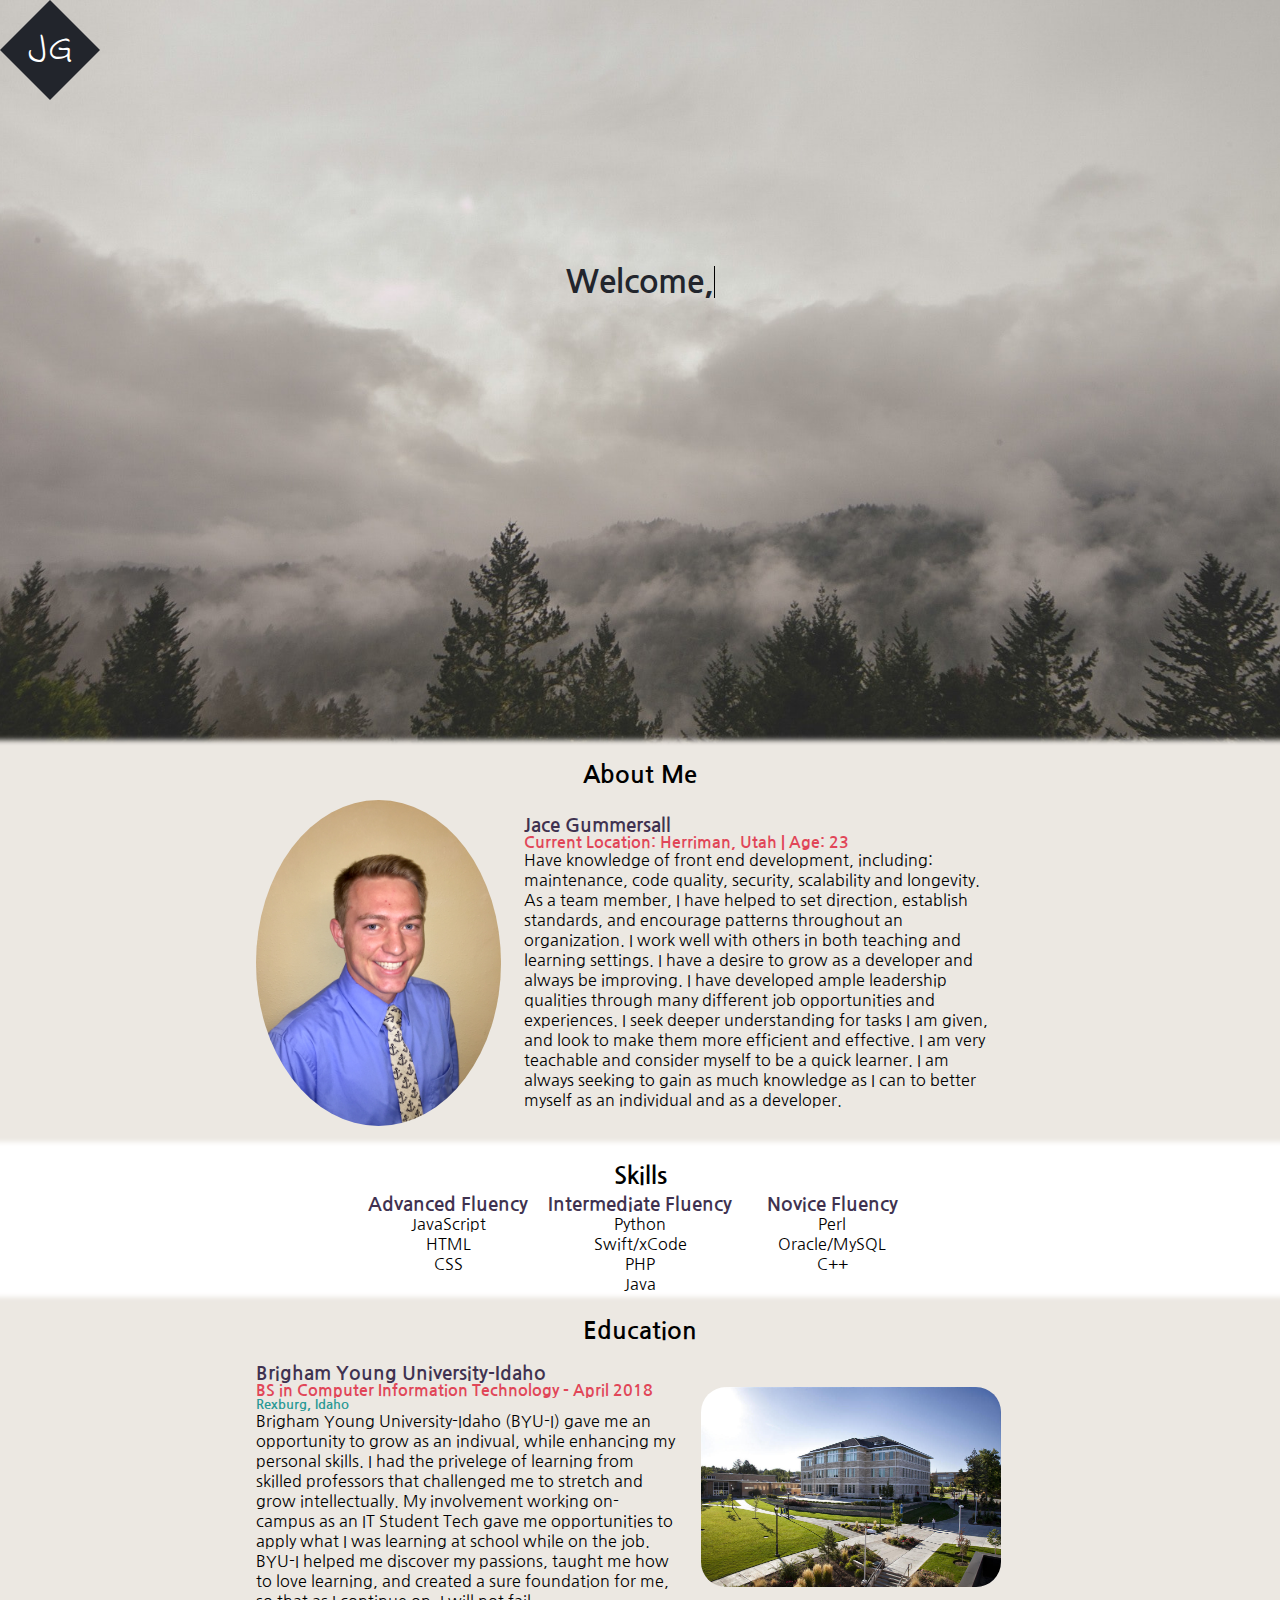
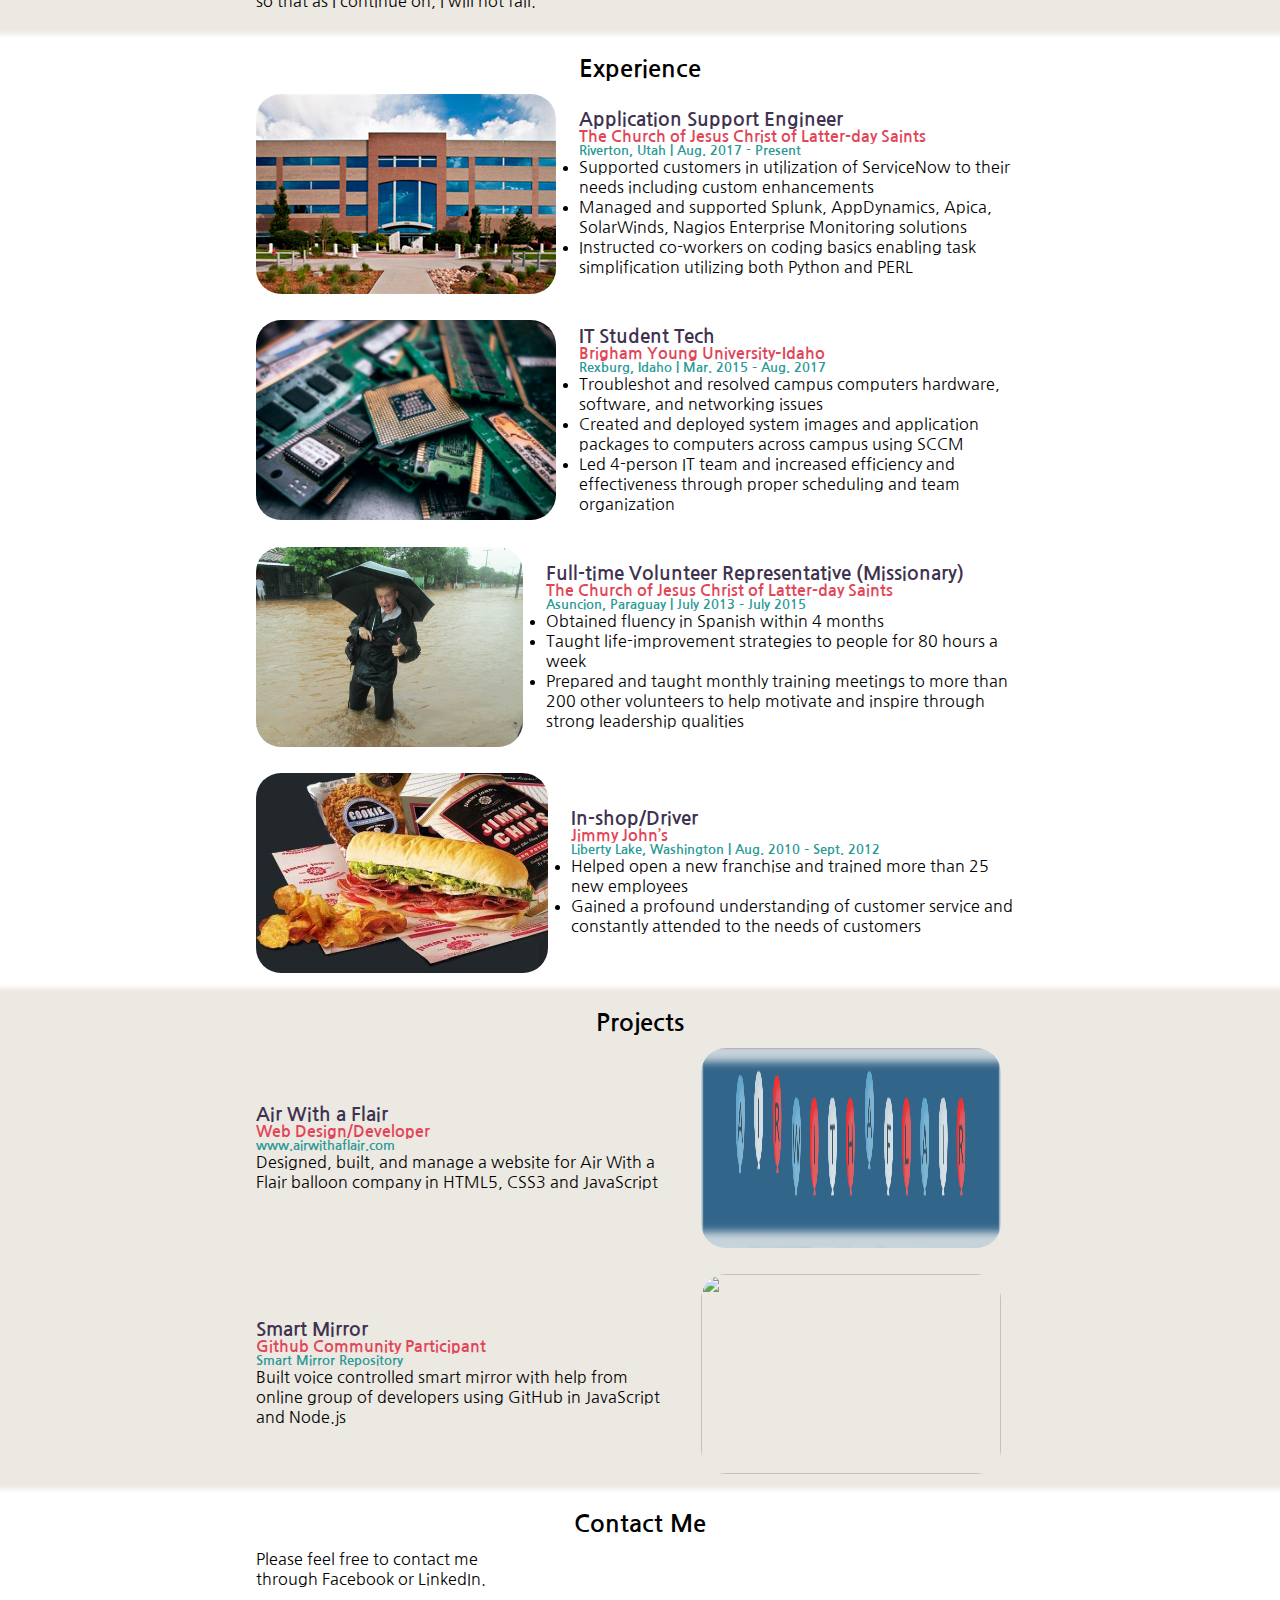
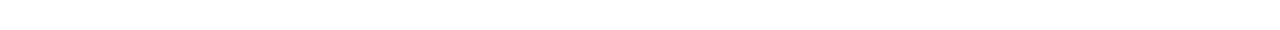
==== commit c8cda70f: "Update index.html" ====
--- a/index.html
+++ b/index.html
@@ -51,15 +51,14 @@
         <ul>
           <h3>Intermediate Fluency</h3>
           <li>Python</li>
-          <li>Swift</li>
-          <li>xCode</li>
+          <li>Swift/xCode</li>
           <li>PHP</li>
           <li>Java</li>
         </ul>
         <ul>
           <h3>Novice Fluency</h3>
           <li>Perl</li>
-          <li>Oracle/MySql</li>
+          <li>Oracle/MySQL</li>
           <li>C++</li>
           <li></li>
           <li></li>
@@ -151,13 +150,13 @@
           <a href="https://github.com/evancohen/smart-mirror" target="_blank"><h5>Smart Mirror Repository</h5></a>
           <p>Built voice controlled smart mirror with help from online group of developers using GitHub in JavaScript and Node.js</p>
         </section>
-        <img src="images/git-hub.png" alt="" class="image">
+        <img src="images/github.jpg" alt="" class="image">
       </section>
     </section>
     <section class="contact even">
       <h2>Contact Me</h2>
       <section class="content">
-        <p>Please feel free to contat me through Facebook or LinkedIn.</p>
+        <p>Please feel free to contact me through Facebook or LinkedIn.</p>
         <section class="icons">
           <a href="https://www.facebook.com/jace.gummersall" target="_blank"><img src="images/facebook.svg" alt="" class="icon"></a>
           <a href="https://www.linkedin.com/in/jacegummersall" target="_blank"><img src="images/linked-in.svg" alt="" class="icon"></a>
